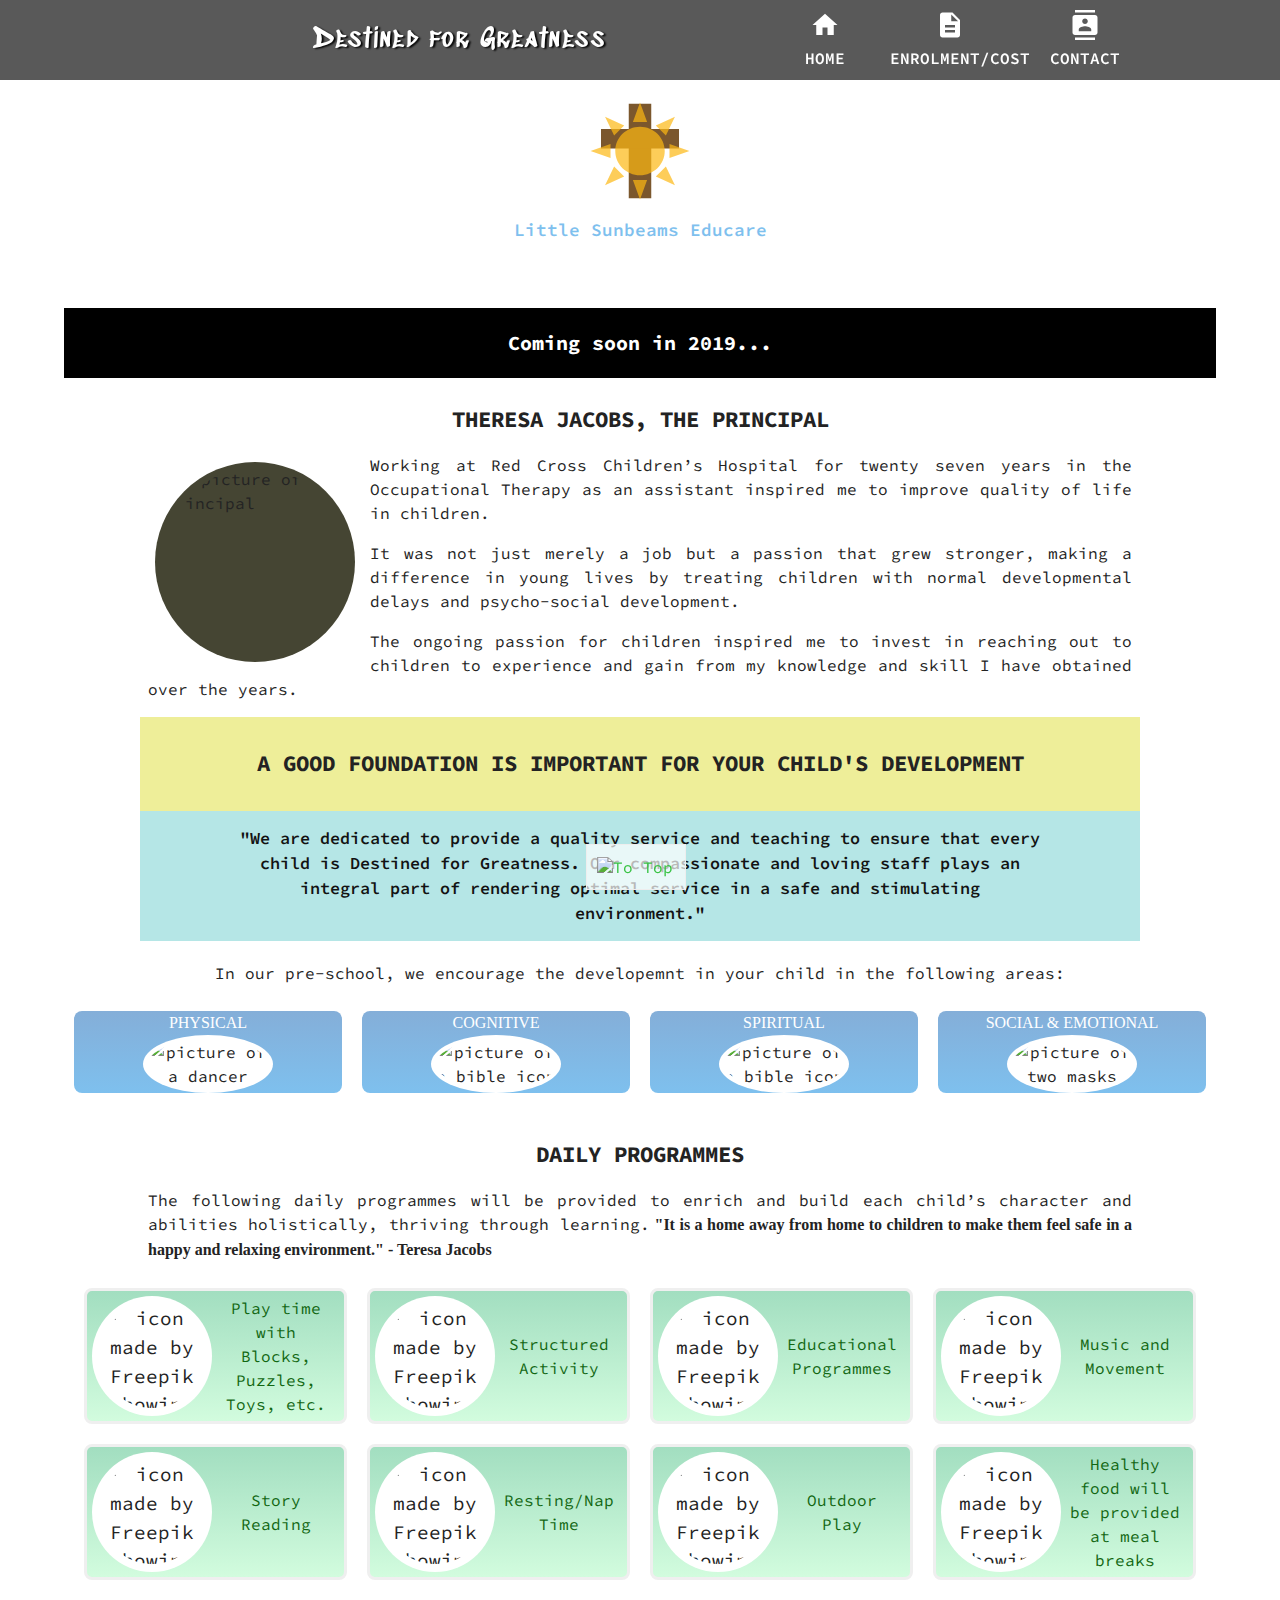
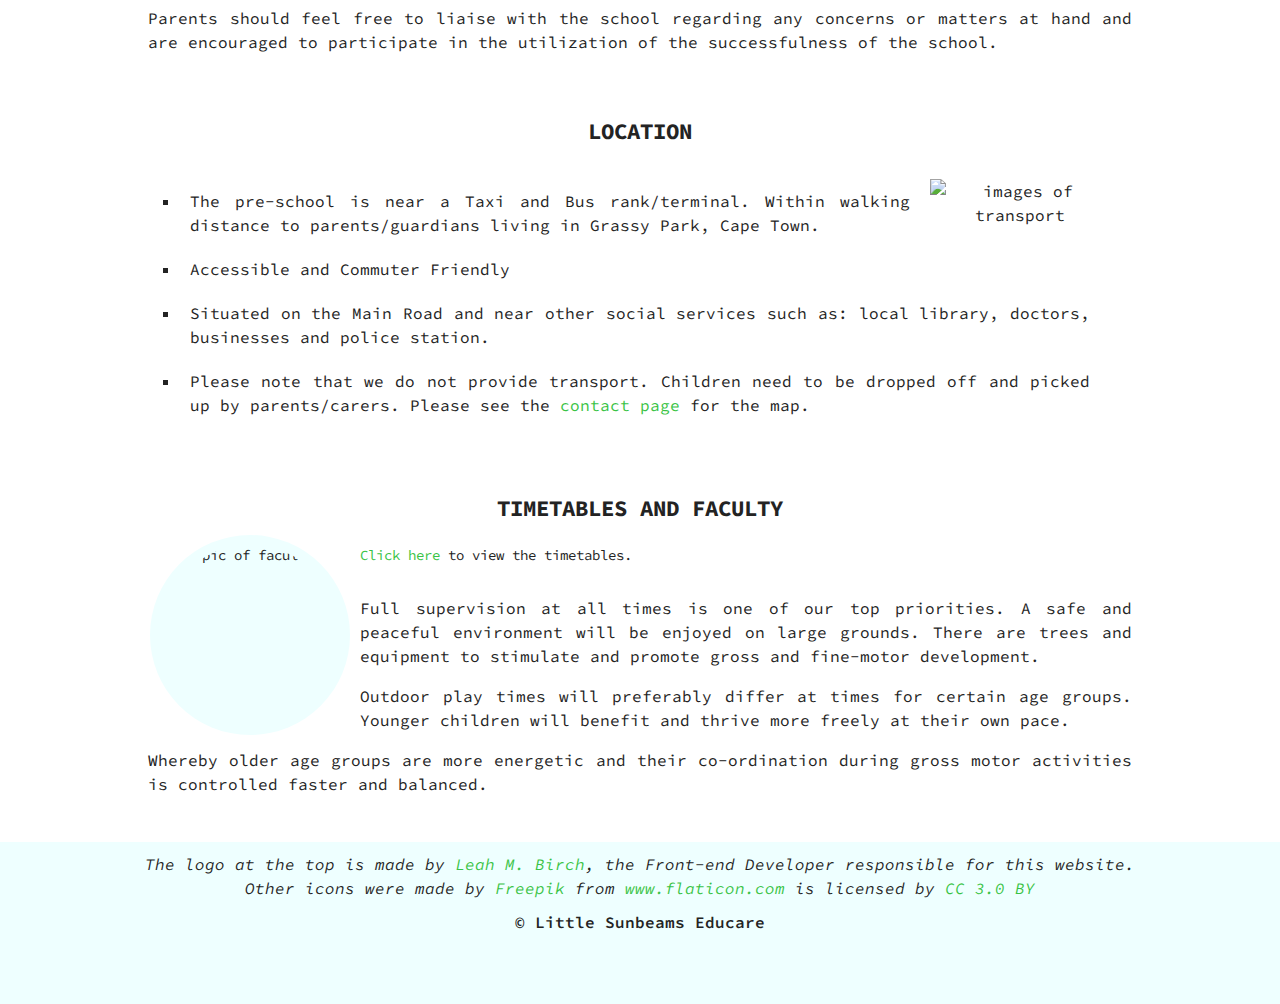
==== projects/educare/index.html @ fdd97a51 "deleted useless files" ====
<!DOCTYPE html>
<html lang="en">
	<head>
		<title>Little Sunbeams Educare</title>
		<meta charset="utf-8">
		<meta name="viewport" content="width=device-width, initial-scale=1">
		<link rel="stylesheet" href="https://cdnjs.cloudflare.com/ajax/libs/normalize/7.0.0/normalize.min.css" />
		<link rel="stylesheet" href="css/main.css">
	</head> 
	
	<body role="application" id="top">
		<header role="header">
			<div role="navigation" id="menuToggle">
				<!-- MENUS ADDED WITH JS -->
			</div>
			
			<div id="logo-image">
				<!-- logo ADDED WITH JS -->
			</div>
		</header>
		
		<main>
			<p class="coming-soon">Coming soon in 2019...</p>
			<div class="about-container">
				<div class="principle clearfix">
					<h1>Theresa Jacobs, the Principal</h1>
					<img class="principle-pic" src="img/principal.jpg" alt="a picture of the principal"/>
					<p>Working at Red Cross Children’s Hospital for twenty seven years in the Occupational Therapy as an assistant inspired me to improve quality of life in children.</p> 
					<p>It was not just merely a job but a passion that grew stronger, making a difference in young lives by treating children with normal developmental delays and psycho-social development.</p>
					<p>The ongoing passion for children inspired me to invest in reaching out to children to experience and gain from my knowledge and skill I have obtained over the years.</p>
					<!--<p>I wanted to invest in the community that I pursue my vision to study further by completing a NQF Level 4 and 5. I feel that it is my responsibility to reach out to children and raise up a generation.</p>-->
				</div>
				
				<div class="child-dev">
					<h1>A Good Foundation is Important for Your Child's Development</h1>
					
					<div class="vision-s">
						<p>"We are dedicated to provide a quality service and teaching to ensure that every child is Destined for Greatness. Our compassionate and loving staff plays an integral part of rendering optimal service in a safe and stimulating environment."</p>
					</div>
					<p>In our pre-school, we encourage the developemnt in your child in the following areas:</p>
					
					<div class="cards-container">
						<article class="card card-one">
							<h2>Physical</h2>
							<img src='img/icons/dancer.svg' alt="picture of a dancer">
						</article>
						
						<article class="card card-two">
							<h2>Cognitive</h2>
							<img src='img/icons/memory.svg' alt="picture of a bible icon">
						</article>
						
						<article class="card card-three">
							<h2>Spiritual</h2>
							<img src='img/icons/bible.svg' alt="picture of a bible icon">
						</article>
						
						<article class="card card-four">
							<h2>Social & Emotional</h2>
							<img src='img/icons/theatre.svg' alt="picture of two masks">
						</article>
					</div>
				</div>
					
				<div class="programmes">
					<div>
						<h1>Daily Programmes</h1>
						<p>The following daily programmes will be provided to enrich and build each child’s character and abilities holistically, thriving through learning.<span class="saying-one"> "It is a home away from home to children to make them feel safe in a happy and relaxing environment." - Teresa Jacobs</span></p> 
					</div>
					<ul>
						<li><img src="img/icons/blocks.svg" alt="icon made by Freepik showing a puzzle">
						<p>Play time with Blocks, Puzzles, Toys, etc.</p></li>
						<li><img src="img/icons/exercise.svg" alt="icon made by Freepik showing a woman exercising">
						<p>Structured Activity</p></li>
						<li><img src="img/icons/mortarboard.svg" alt="icon made by Freepik showing a motarboard">
						<p>Educational Programmes</p></li>
						<li><img src="img/icons/radio.svg" alt="icon made by Freepik showing a radio">
						<p>Music and Movement</p></li>
						<li><img src="img/icons/bookshelf.svg" alt="icon made by Freepik showing a bookshelf">
						<p>Story Reading</p></li>
						<li><img src="img/icons/bed (1).svg" alt="icon made by Freepik showing a bed">
						<p>Resting/Nap Time</p></li>
						<li><img src="img/icons/football.svg" alt="icon made by Freepik showing a football">
						<p>Outdoor Play</p></li>
						<li><img src="img/icons/sandwich.svg" alt="icon made by Freepik showing food">
						<p>Healthy food will be provided at meal breaks</p></li>
					</ul>
					<p>Parents should feel free to liaise with the school regarding any concerns or matters at hand and are encouraged to participate in the utilization of the successfulness of the school.</p>
				</div>
			</div>
			
			<div>
				<div class="location clearfix">
					<h1>Location</h1>
					<img class="taxi-bus" src="img/icons/public-transport.svg" alt="images of transport"/>
					<ul>
						<li><p>The pre-school is near a Taxi and Bus rank/terminal. Within walking distance to parents/guardians living in Grassy Park, Cape Town.</p></li>
						<li><p>Accessible and Commuter Friendly</p></li>
						<li><p>Situated on the Main Road and near other social services such as: local library, doctors, businesses and police station.</p></li>
						<li><p>Please note that we do not provide transport. Children need to be dropped off and picked up by parents/carers. Please see the <a href="contact.html">contact page</a> for the map.</p></li>
					</ul>
				</div>
				<!-- The map is moved to the contact page. <div id="map"></div>-->
			</div>
			
			<div id="time-top" class="timetables clearfix">
				<h1>Timetables and Faculty</h1>
				
				<div>
					<img class="faculty-pic clearfix" src="img/icons/house.svg" alt="pic of faculty"/>
					<div class="box">
						<a class="button" href="#popup1">Click here </a>to view the timetables.
					</div>
					<p>Full supervision at all times is one of our top priorities. A safe and peaceful environment will be enjoyed on large grounds. There are trees and equipment to stimulate and promote gross and fine-motor development.</p>
					<p>Outdoor play times will preferably differ at times for certain age groups. Younger children will benefit and thrive more freely at their own pace.</p> 
					<p>Whereby older age groups are more energetic and their co-ordination during gross motor activities is controlled faster and balanced.</p>
				</div>
				
				<div id="popup1" class="overlay">
					<a class="close" href="#time-top">&times;</a>
					<div class="tables popup">
					<table id="table-1" class="1-3-years">
						<caption>1 - 3 YEAR OLDS</caption>
						<tbody>
							<tr>
								<th>06:30</th>
								<td>WELCOME ON ARRIVAL</td>
							</tr>
							<tr>
								<th>07:30 - 08:00</th>
								<td>BREAKFAST</td>
							</tr>
							<tr>
								<th>08:00 - 09:00</th>
								<td>MORNING RING AND STRUCTURED ACTIVITIES</td>
							</tr>
							<tr>
								<th>09:00 - 09:15</th>
								<td>WASHING HANDS, TOILET ROUTINE/CHANGING NAPPIES</td>
							</tr>
							<tr>
								<th>09:15 - 09:30</th>
								<td>MUSIC AND MOVEMENT</td>
							</tr>
							<tr>
								<th>09:30 - 09:45</th>
								<td>SNACK</td>
							</tr>
							<tr>
								<th>09:45 - 10:45</th>
								<td>OUTDOOR PLAY</td>
							</tr>
							<tr>
								<th>10:45 - 11:00</th>
								<td>WASHING HANDS, TOILET ROUTINE/CHANGING NAPPIES</td>
							</tr>
							<tr>
								<th>11:00 - 11:30</th>
								<td>NAP TIME</td>
							</tr>
							<tr>
								<th>11:30 - 12:00</th>
								<td>QUIET PLAY AND TIDYING UP</td>
							</tr>
							<tr>
								<th>12:00 - 12:30</th>
								<td>LUNCH</td>
							</tr>
							<tr>
								<th>12:30 - 12:45</th>
								<td>STORY</td>
							</tr>
							<tr>
								<th>12:45 - 14:00</th>
								<td>RESTING TIME</td>
							</tr>
							<tr>
								<th>14:00 - 14:45</th>
								<td>INDIVIDUAL LANGUAGE ACTIVITIES, I.E. BOOKS, TOYS</td>
							</tr>
							<tr>
								<th>14:45 - 15:00</th>
								<td>WASHING HANDS, TOILET ROUTINE/CHANGING NAPPIES</td>
							</tr>
							<tr>
								<th>15:00 - 15:15</th>
								<td>REFRESHMENTS</td>
							</tr>
							<tr>
								<th>15:15 - 16:15</th>
								<td>CLEAN/TIDYING UP AND WATCH EDUCATIONAL PROGRAMMES</td>
							</tr>
							<tr>
								<th>17:30</th>
								<td>DEPARTURE TIME</td>
							</tr>
						</tbody>
					</table>
					
					<table id="table-2" class="3-5-years">
						<caption>3 - 5 YEAR OLDS</caption>
						<tbody>
							<tr>
								<th>06:30</th>
								<td>WELCOME ON ARRIVAL</td>
							</tr>
							<tr>
								<th>07:30 - 08:00</th>
								<td>BREAKFAST</td>
							</tr>
							<tr>
								<th>08:00 - 08:15</th>
								<td>MORNING RING AND STRUCTURED ACTIVITIES</td>
							</tr>
							<tr>
								<th>08:15 - 09:45</th>
								<td>STRUCTURED ACTIVITY TIME</td>
							</tr>
							<tr>
								<th>09:45 - 10:00</th>
								<td>WASHING HANDS, TOILET ROUTINE</td>
							</tr>
							<tr>
								<th>10:00 - 10:45</th>
								<td>SNACK</td>
							</tr>
							<tr>
								<th>10:45 - 11:45</th>
								<td>OUTDOOR PLAY</td>
							</tr>
							<tr>
								<th>11:45 - 12:00</th>
								<td>WASHING HANDS, TOILET ROUTINE</td>
							</tr>
							<tr>
								<th>12:00 - 12:30</th>
								<td>LUNCH</td>
							</tr>
							<tr>
								<th>12:30 - 12:50</th>
								<td>STORY TIME</td>
							</tr>
							<tr>
								<th>12:50 - 13:30</th>
								<td>RESTING TIME</td>
							</tr>
							<tr>
								<th>13:30 - 14:45</th>
								<td>FREE PLAY WITH VARIOUS BLOCKS, PUZZLES, TOYS, ETC.</td>
							</tr>
							<tr>
								<th>14:45 - 15:00</th>
								<td>WASHING HANDS, TOILET ROUTINE</td>
							</tr>
							<tr>
								<th>15:00 - 15:15</th>
								<td>REFRESHMENTS</td>
							</tr>
							<tr>
								<th>15:15 - 16:15</th>
								<td>OUTDOOR PLAY</td>
							</tr>
							<tr>
								<th>17:30</th>
								<td>DEPARTURE TIME</td>
							</tr>
						</tbody>
					</table>
					</div>
				</div>
			</div>
		</main>
		
		<footer id="footer" class="top-line">
			<!--added with JS -->
		</footer>
		
		<script src="js/main.js"></script>
	</body>
</html>
---- projects/educare/css/main.css ----
@import url('https://fonts.googleapis.com/css?family=Luckiest+Guy|Source+Code+Pro');
@import url('https://fonts.googleapis.com/css?family=Sedgwick+Ave+Display');



/**********************************************
******************BASE*****************
**********************************************/

*, *:before, *:after {
  -moz-box-sizing: border-box;
  -webkit-box-sizing: border-box;
  box-sizing: border-box;
}

body	{
	margin: 0 auto;
	padding: 0;
	width: 100%;
	line-height: 1.5;
	color: #232323;
	font-size: 1rem;
	font-family: 'Source Code Pro', sans-serif;
}


h1,h2	{
	text-align: center;
	font-size: 1.4rem;
	margin: 25px 0 10px 0;
	text-transform: uppercase;
}

p	{
	padding: 0 .5em;
	margin: 1rem auto;
	text-align: justify;
	font-size: 1rem;
	width: 100%;
}



a	{
	text-decoration: none;
	color: #39c345;
	transition: color .3s ease;
}

a:hover,
a:focus,
a:active	{
	color: blue;
	text-decoration: underline;
}

ul	{
	list-style: none;
	padding: 0;
	margin: 0;
}



/**********************************************
******************PAGE 1 LAYOUT*****************
**********************************************/

/*----MAIN----*/

main	{
	margin: 0 auto;
	padding: 0;
	position: relative;
	width: 90%;
}

/*----HEADER----*/

header	{
	position: relative;
	margin: 0 0 40px 0;
	padding: 0 0 10px 0;
	color: #454545;
}

.name,
.motto1,
.motto2	{
	display: block;
	margin: 0 auto;
	padding: 10px;
	text-align: center;
	width: 100%;
}

.motto1,
.motto2	{
	color: rgb(255, 255, 255);
	font-size: 1.65rem;
	font-family: 'Sedgwick Ave Display', cursive;
	letter-spacing: 1.5px;
	text-shadow: 2px 1px 2px #000;
	
}

.motto1	{
	position: absolute;
	right: 40px;
	top: 30px;
	width: 190px;
}

.motto2	{
	display: none;
}

.name	{
	max-width: 300px;
	font-size: 1.1rem;
	font-weight: 600;
	color: rgb(126, 192, 238);
}


/*-- LOGO --*/

#logo	{
	width: 100%;
	max-width: 300px;
	text-align: center;
	margin: 5px auto;
	padding: 6em 5px 0 5px;
	display: block;
}

#logo a	{
	text-decoration: none;
}

@keyframes rotate	{
	from	{transform: rotate(0deg);}
	to		{transform: rotate(-360deg);}
}

.logo-path	{
	transform-origin: 50% 50%;
	animation: rotate 7.55s cubic-bezier(.1,.2,.25,.15) infinite;
}



/*----NAVIGATION----*/

/*-- MENU 1 --*/

#menuToggle	{
	display: block;
	position: fixed;
	left: 7%;
	top: 25px;
	background: rgba(255, 255, 255, .65);
	padding: 10px;
	margin: 0;
	z-index: 1;
	-webkit-user-select: none;
	user-select: none;
}

#menuToggle input	{
	display: block;
	width: 48px;
	height: 40px;
	position: absolute;
	top: -7px;
	left: -5px;
	cursor: pointer;
	opacity: 0;
	z-index: 2;
	-webkit-touch-callout: none;
}

#menuToggle span	{
	display: block;
	width: 40px;
	height: 4px;
	color: #55a;
	font-weight: 600;
	margin-bottom: 6px;
	position: relative;
	background: rgba(30, 30, 30, .7);
	border-radius: 8px;
	z-index: 1;
	transform-origin: 4px 0px;
	transition: transform .5s cubic-bezier(.77,.2,.05,1),
				background .5s cubic-bezier(.77,.2,.05,1),
				opacity .55s ease;
}

#menuToggle span:first-child	{
	transform-origin: 0% 0%;
}

#menuToggle span:nth-last-child(2)	{
	transform-origin: 0% 100%;
}

#menuToggle input:checked ~ span	{
	opacity: 1;
	transform: rotate(45deg) translate(-2px, -3px);
	background: #fff;
}

#menuToggle input:checked ~ span:nth-last-child(3)	{
	opacity: 0;
	transform: rotate(0deg) scale(.2,.2);
}

#menuToggle input:checked ~ span:nth-last-child(2)	{
	transform: rotate(-45deg) translate(0, -1px);
}

#menu	{
	position: fixed;
	width: 300px;
	margin: -100px 0 0 -40px;
	padding: 45px 0 15px 0;
	padding-top: 125px;
	overflow: hidden;
	background: rgba(000, 000, 000, .7);
	list-style: none;
	-webkit-font-smoothing: antialiased;
	transform-origin: 0% 0%;
	transform: translate(-100%, 0);
	transition: transform .5s cubic-bezier(.77,.2,.05,1);
	border-bottom-right-radius: 30%;
	z-index: -2;
}

.divider	{
	position: absolute;
	top: 0;
	right: 0;
	z-index: -2;
}

.divider img	{
	height: 380px;
	width: 80px;
}

#menu a	{
	display: block;
	text-decoration: none;
}

#menu a li	{
	font-size: 1.5em;
	color: #fff;
	padding: .5em 1em;
	transition: .3s;
}

#menu a:hover li,
#menu a:focus li,
#menu a:active li	{
	color: #faae34;
}

#menuToggle input:checked ~ ul	{
	transform: none;
}


/*-- COMING SOON --*/

.coming-soon	{
	background: black;
	color: white;
	margin: 0 auto;
	padding: 20px;
	width: 100%;
	font-size: 20px;
	font-weight: bold;
	text-align: center;
}

/*-----ABOUT-----*/

.principle	{
	width: 100%;
	max-width: 1000px;
	margin: 0 auto;
}

.principle-pic	{
	background: #454533;
	margin: 10px auto;
	padding: 5px 10px;
	width: 100%;
	max-width: 200px;
	height: 200px;
	display: block;
	border-radius: 50%;
}


/*-- location --*/

.location	{
	margin: 0 auto;
	padding: 10px;
	width: 100%;
	max-width: 1000px;
	text-align: center;
}

.location ul	{
	padding: 10px;
	list-style: square;
	text-align: justify;
}

.location ul li p	{
	width: 100%;
	margin: 0;
	padding: 10px;
}

.taxi-bus	{
	width: 100%;
	max-width: 200px;
	display: block;
	margin: 0 auto;
}



/*DEVELLOPMENT*/

.child-dev p	{
	text-align: center;
}

.child-dev h1	{
	background: #ee9;
	padding: 30px 10px;
	margin: auto;
	width: 100%;
	max-width: 1000px;
}

.vision-s	{
	width: 100%;
	max-width: 1000px;
	margin: 0 auto 20px auto;
	padding: 15px;
	background: rgba(150,220,220, .7);
}

.vision-s p	{
	color: #121212;
	font-size: 1.05em;
	font-weight: 600;
	text-align: center;
	margin: 0 auto;
	padding: 0;
	width: 100%;
	max-width: 800px;
}

.saying-one	{
	font-weight: 600;
	font-family: cursive;
}

.cards-container	{
	margin: 0 auto;
	width: 100%;
	max-width: 1200px;
	display: flex;
	justify-content: center;
	flex-flow: row wrap;
}

.card	{
	flex: 1 250px;
	margin: 10px;
	width: 100%;
	max-width: 120px;
	display: block;
	text-align: center;
	background: linear-gradient(to top, rgb(126, 192, 238), rgba(80, 140, 200, .7));
	border-radius: 8px;
	transition: all .4s;
}

.card h2	{
	margin: 0;
	padding: 0;
	font-size: 1rem;
	font-weight: 100;
	font-family: 'Sacramento', cursive;
	color: #fff;
}

.card img	{
	width: 90px;
	height: 90px;
	padding: 5px;
	border-radius: 50%;
	background: #fff;
	align-self: flex-end;
}



/*== programmes --*/

.programmes	{
	padding: 10px;
	text-align: center;
}

.programmes p,
.timetables p	{
	font-size: 1rem;
	max-width: 1000px;
}

.programmes ul	{
	padding: 0;
	margin: 0 auto;
	list-style: none;
	width: 100%;
	max-width: 1200px;
	display: flex;
	flex-wrap: wrap;
	justify-content: center;
}

.programmes ul li	{
	flex: 1 230px;
	width: 100%;
	align-self: center;
	margin: 10px 0;
	padding: 5px;
	display: flex;
	justify-content: space-around;
	font-size: 1.2em;
	border: 3.5px solid #efefef;
	border-radius: 8px;
	background: linear-gradient(to bottom, rgba(100, 200, 150, .6), rgba(180, 250, 200, .6));
	transition: all .4s .2s;
}

.programmes ul li img	{
	width: 100%;
	max-width: 130px;
	height: 130px;
	dispay: block;
	margin: 0 auto;
	padding: 8px;
	border-radius: 50%;
	background: rgb(255, 255, 255);
}

.programmes ul li p	{
	text-align: center;
	margin: 0 auto;
	padding: 0 5px;
	width: 100%;
	color: #126712;
}

.programmes ul li img,
.programmes ul li p	{
	align-self: center;
}



/*-----TIMETABLE and faculty-----*/

.box	{
	margin: 10px auto 20px auto;
	padding: 10px;
	max-width: 1000px;
}

.button	{
	padding: 10px 0;
	transition: all .3s ease-out;
}

.overlay	{
	position: fixed;
	top: 0;
	bottom: 0;
	left: 0;
	right: 0;
	background: rgba(0,0,0, 0.7);
	transition: opacity 500ms;
	visibility: hidden;
	opacity: 0;
	overflow: auto;
	z-index: 99;
}

.overlay:target	{
	visibility: visible;
	opacity: 1;
}

.popup	{
	margin: 10px auto;
	background: white;
	position: relative;
	transition: all .5s ease-in-out;
}

.close	{
	position: absolute;
	top: 3px;
	right: 30px;
	transition: all 200ms;
	font-size: 30px;
	text-decoration: none;
	color: black;
	z-index: 100;
}

.timetables	{
	width: 100%;
	max-width: 1000px;
	margin: 0 auto;
	font-size: .875em;
}

.timetables table	{
	margin: 0 auto;
	width: 100%;
	background: white;
}

.timetables table caption	{
	font-size: 1.2em;
	font-weight: bold;
	margin: 25px auto 0 auto;
	border: 1px solid #ccc;
}

.timetables table,
.timetables table td,
.timetables table th	{
	border: none;
	border-collapse: collapse;
}

.timetables table td,
.timetables table th	{
	border-bottom: 1px solid #ccc;
	border-right: 1px solid #ccc;
	padding: 10px;
}

.timetables table th	{
	background: #454545;
	color: white;
}

.faculty-pic	{
	width: 200px;
	height: 200px;
	text-align: center;
	margin: 0 auto;
	padding: 5px;
	border-radius: 50%;
	background: #eff;
	display: block;
}



/**********************************************
******************PAGE 2 LAYOUT*****************
**********************************************/

.page2	{
	max-width: 1200px;
}

.enrolment,
.cost	{
	width: 100%;
	margin: 0 auto;
	padding: 0;
}

.pg2-pic	{
	width: 100px;
	height: 140px;
	display: block;
	margin: 0 auto;
	padding: 5px;
}

.cost-container	{
	list-style: square;
	padding-left: 25px;
}

.cost-container li	{
	margin: 15px auto;
	padding: 0 .5em;
}



/*RULES AND REGULATIONS

.RR-container	{
	width: 100%;
	max-width: 1000px;
	margin: 0 auto;
	padding: 10px 0;
	clear: both;
}

.rules	{
	list-style: square;
}

.rules li	{
	padding: 8px;
}
*/



/**********************************************
******************PAGE 3 LAYOUT*****************
**********************************************/
/* STAFF ---*/

.staff	{
	/*display: none;*/
}

.staff-container	{
	padding: 0;
	margin: 0 auto;
	position: relative;
	width: 100%;
	max-width: 1100px;
	display: flex;
	flex-wrap: wrap;
	justify-content: space-around;
}

.staff-item	{
	background: linear-gradient(to top, #eff, #fff);
	width: 100%;
	max-width: 280px;
	padding: 10px;
	margin: 15px;
	text-align: center;
	border-radius: 6px;
	display: flex;
	flex-direction: column;
}

.staff-pic	{
	padding: 0;
	margin: 5px auto;
	width: 200px;
	height: 200px;
	background: #123;
	border: 2px solid #fff;
	border-radius: 50%;
}

.gallery-container	{
	width: 100%;
	max-width: 1300px;
	position: relative;
	padding: 0;
	margin: 0 auto;
	display: flex;
	flex-wrap: wrap;
	justify-content: space-around;
	align-items: center;
}

.gallery-item	{
	background: #eee;
	width: 100%;
	max-width: 200px;
	height: 200px;
	padding: 5px;
	margin: 10px;
	border: 3px solid #eff;
	transition: transform .4s;
}

.gallery-item:hover,
.gallery-item:focus	{
	transform: scale(1.2);
}



/**********************************************
******************PAGE 4 LAYOUT*****************
**********************************************/

.contact	{
	margin: 0 auto;
	padding: 0;
	width: 100%;
	max-width: 1200px;
	position: relative;
	display: flex;
	flex-wrap: wrap;
	justify-content: space-between;
}

/* GOOGLE MAP */

#map	{
	width: 90%;
	max-width: 600px;
	height: 350px;
	background: grey;
	margin: 20px auto;
	transition: all .3s;
}

.contact-container	{
	margin: 20px auto;
}

.contact-container li	{
	padding: 10px 0;
}

.contact-container li p	{
	padding: 0;
	margin: 5px auto;
	width: 100%;
	max-width: 300px;
}



/*----FOOTER----*/

footer	{
	margin: 30px auto auto auto;
	width: 100%;
	padding: 10px 0 60px 0;
	text-align: justify;
	background: #eff;
}

footer div	{
	max-width: 1000px;
	text-align: center;
	margin: 0 auto;
}

footer span	{
	font-weight: 600;
	text-align: center;
	display: block;
	padding: 10px;
	margin: 0;
}

.to-top	{
	position: fixed;
	bottom: 0;
	left: 45%;
	width: 100%;
	max-width: 100px;
	margin: 10px;
	padding: 10px;
	background: rgba(255, 255, 255, .7);
	border: 1px solid #eee;
}

.to-top img	{
	width: 20px;
}

.clearfix::after	{
	content: '';
	clear: both;
	display: table;
}



/*----MEDIA QUERIES----*/

@media (min-width: 768px)	{
	
	/*-- MENU 2: WIDER SCREEN --*/
	
	#menuToggle	{
		display: inline-block;
		position: fixed;
		left: 0;
		top: 0;
		background: rgba(000, 000, 000, .65);
		width: 100%;
		margin: 0 auto;
		padding: 0;
	}

	#widerMenu	{
		padding: 0;
		margin: 0 auto;
		width: 100%;
		max-width: 1000px;
		list-style: none;
		display: flex;
		align-items: center;
		justify-content: space-around;
	}
	
	#widerMenu  a	{
		padding: 10px;
		margin: 0 10px;
		display: block;
		color: #fff;
		align-self: center;
		text-align: center;
		text-decoration: none;
	}
	
	#widerMenu a:hover,
	#widerMenu a:focus,
	#widerMenu a:active{
		color: #faae34;
	}
	
	#widerMenu  a li	{
		font-size: 1rem;
		font-weight: 600;
		width: 100%;
		max-width: 120px;
	}
	
	#widerMenu  a li svg	{
		fill: #fff;
	}

	/*-- motttos --*/
	
	.motto1	{
		display: none;
	}
	
	.motto2	{
		display: inline-block;
	}
	
	
/*main*/	
	
	.principle-pic	{
		float: left;
		margin: 15px;
	}
	
	.card	{
		max-width: 230px;
	}
	
	
	/*-- location --*/

	.location ul	{
		margin: 20px;
	}

	.taxi-bus	{
		margin: 10px;
		padding: 10px;
		float: right;
	}
	
	
	/*-- programmes AND development --*/
	
	.programmes ul li	{
		flex-direction: row;
		margin: 10px;
	}
	
	.programmes ul li img	{
		width: 100%;
		max-width: 120px;
		height: 120px;
	}
	
	.timetables table	{
		width: 50%;
	}
	
	.programmes ul li,
	.card	{
		max-width: 300px;
	}
	
	.card img	{
		width: 100%;
		max-width: 130px;
		height: 130px;
	}
	
	/*-- timetables --*/
	
	.tables	{
		display: flex;
		flex-wrap: wrap;
		justify-content: space-around;
		width: 100%;
	}
	
	.faculty-pic	{
		float: left;
		margin: 0 10px;
		padding: 10px;
	}
	
	/**********************************************
	******************PAGE 2 LAYOUT*****************
	**********************************************/

	.enrolment,
	.cost	{
		width: 45%;
		float: left;
		margin: 0 10px;
	}
	
	/**********************************************
	******************PAGE 4 LAYOUT*****************
	**********************************************/
	#map	{
		max-width: 440px;
		height: 270px;
	}
}

@media (min-width: 1023px)	{
	#map	{
		max-width: 660px;
		height: 380px;
	}
}
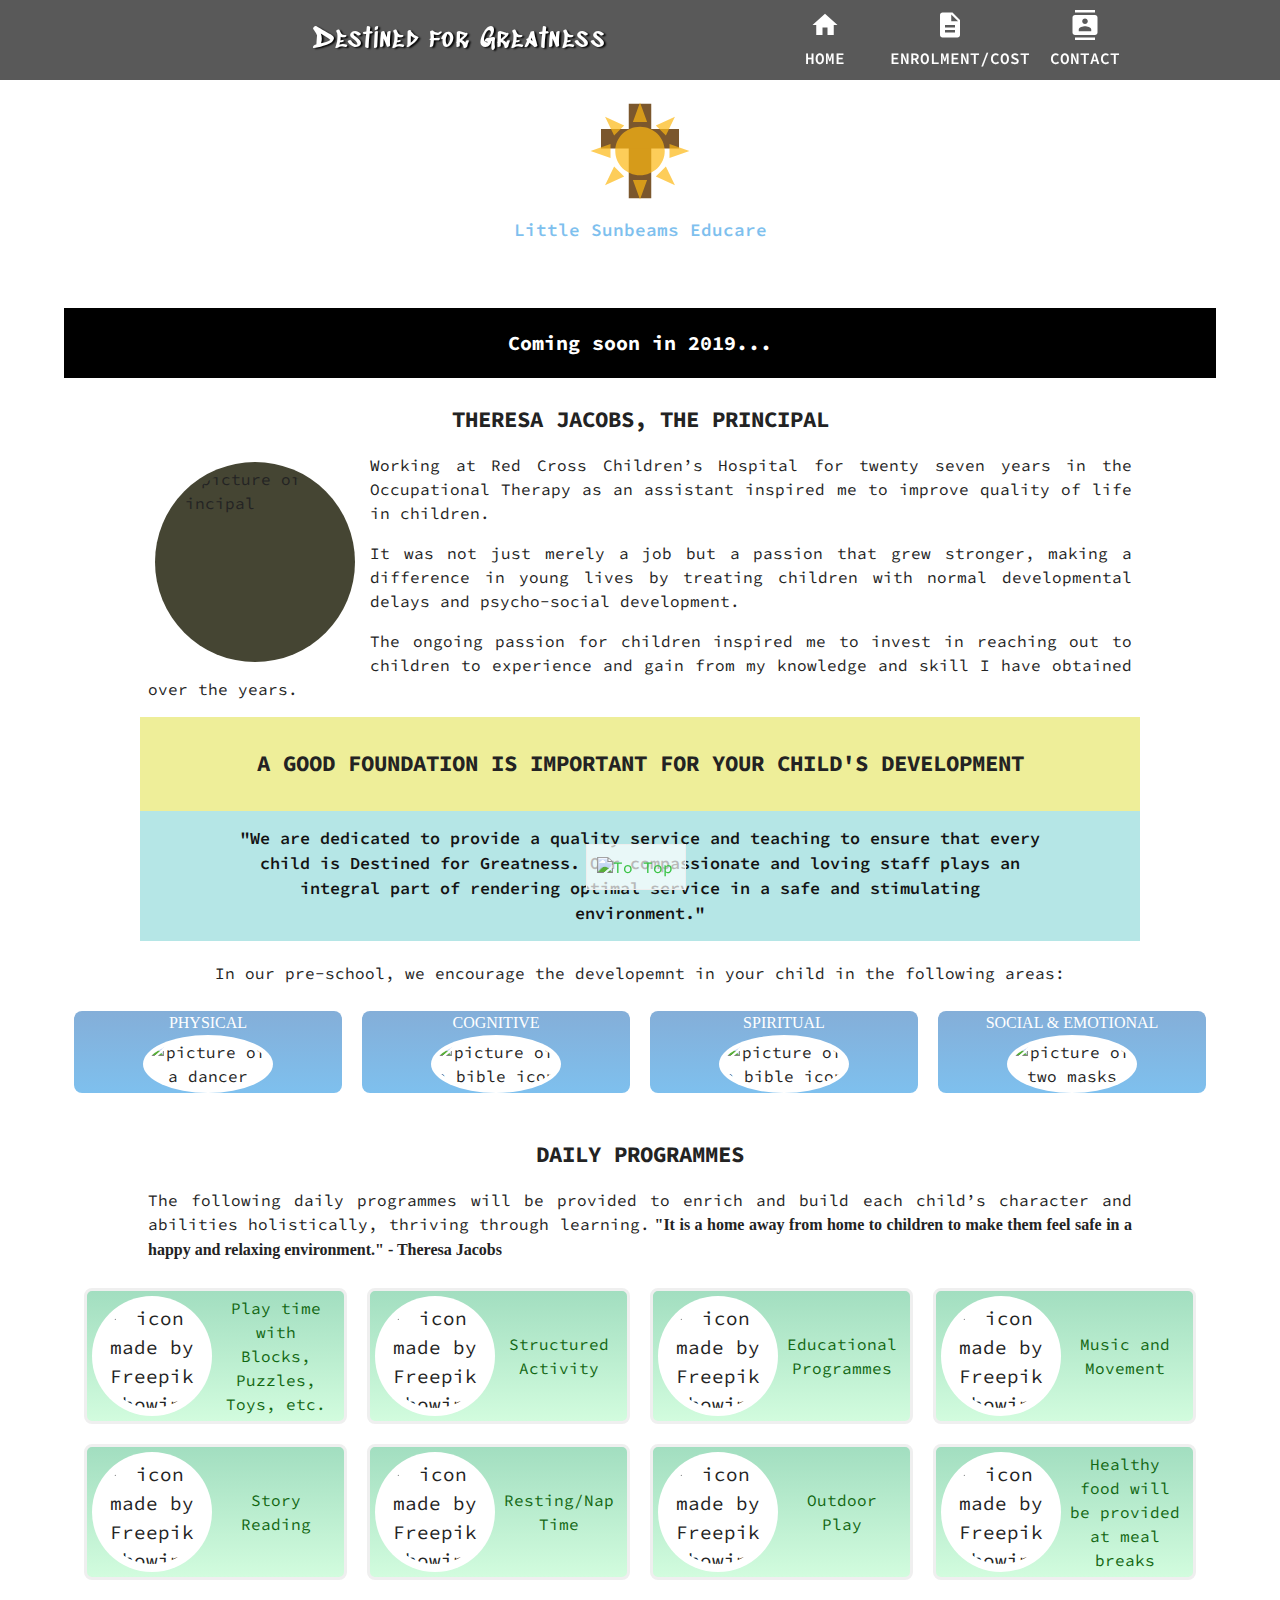
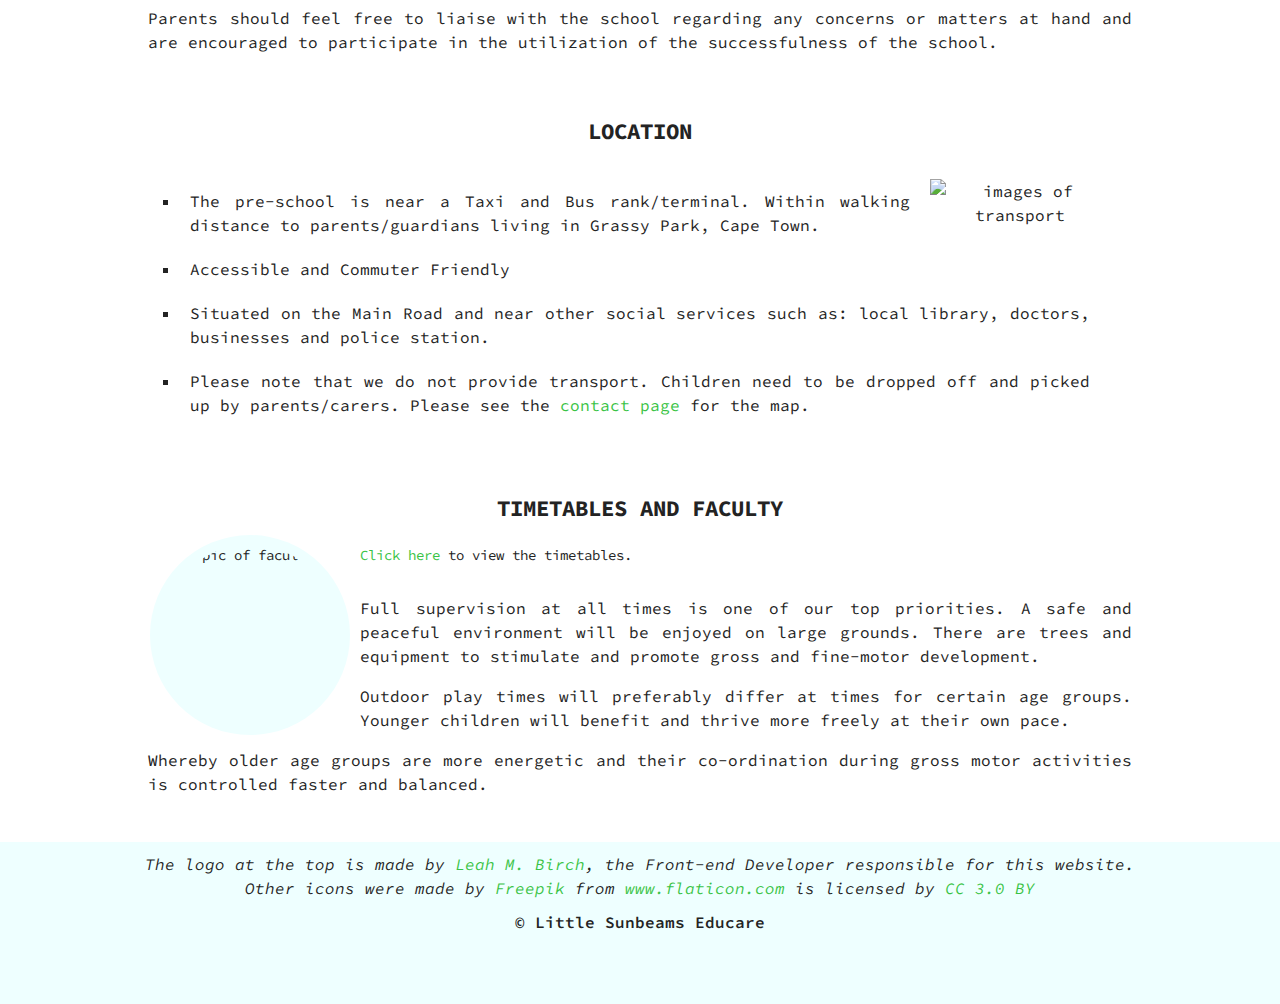
==== commit 06a7e475: "fixed spelling mistake" ====
--- a/projects/educare/index.html
+++ b/projects/educare/index.html
@@ -65,7 +65,7 @@
 				<div class="programmes">
 					<div>
 						<h1>Daily Programmes</h1>
-						<p>The following daily programmes will be provided to enrich and build each child’s character and abilities holistically, thriving through learning.<span class="saying-one"> "It is a home away from home to children to make them feel safe in a happy and relaxing environment." - Teresa Jacobs</span></p> 
+						<p>The following daily programmes will be provided to enrich and build each child’s character and abilities holistically, thriving through learning.<span class="saying-one"> "It is a home away from home to children to make them feel safe in a happy and relaxing environment." - Theresa Jacobs</span></p> 
 					</div>
 					<ul>
 						<li><img src="img/icons/blocks.svg" alt="icon made by Freepik showing a puzzle">
